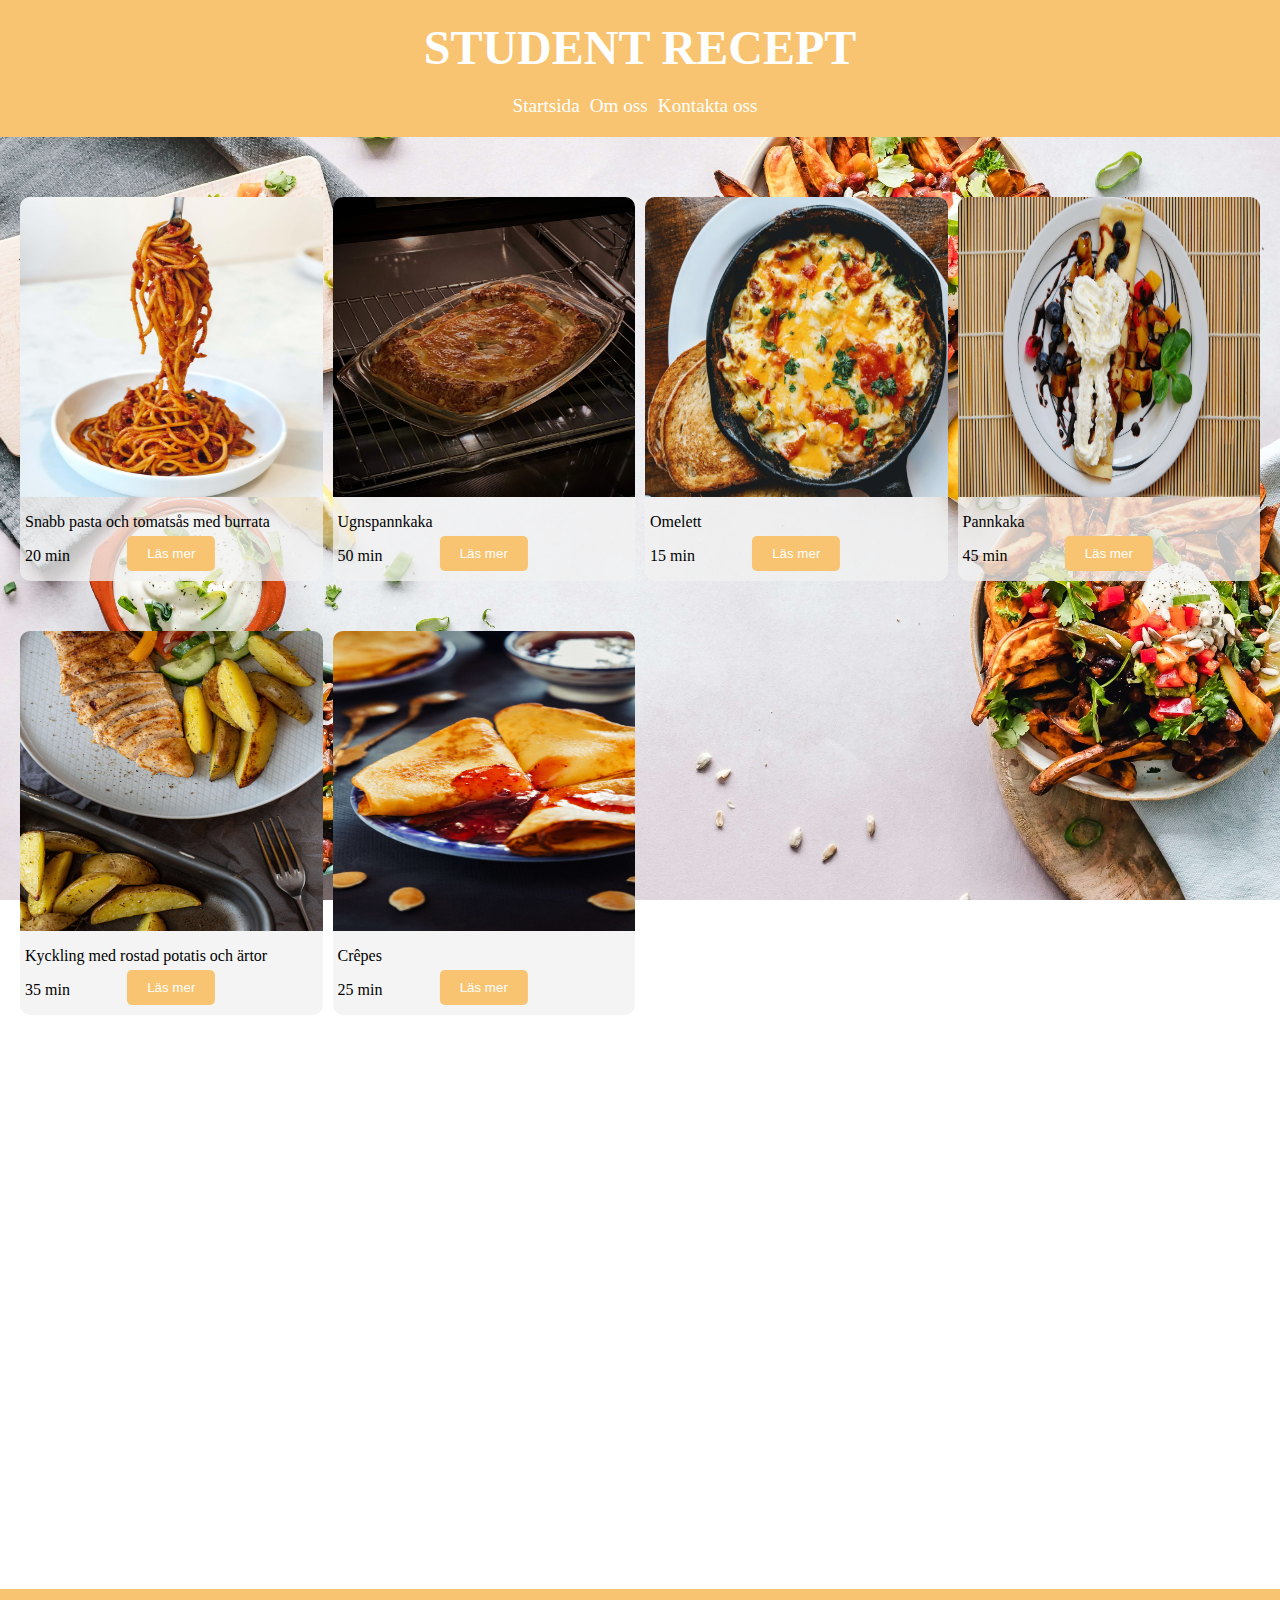
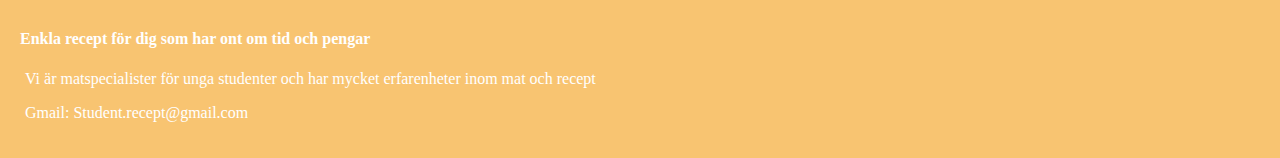
==== index.html @ c69ad209 "hemsida" ====
<!DOCTYPE html>
<html lang="sv">


<head>
    <meta charset="UTF-8">
    <meta name="viewport" content="width=device-width, initial-scale=1.0">
    <meta http-equiv="X-UA-Compatible" content="ie=edge">
    <title>Kokbok för studenter</title>
    <link rel="stylesheet" href="startsida.css">
</head>


<body>
    <header>
        <h1>STUDENT RECEPT</h1>
        <nav>
            <ul class="nav">
                <li class="startsida"><a href="/index.html">Startsida</a></li>
                <li class="nav"><a onclick="scrollToElement('target-element')" href="#om-oss" id="om-oss-link">Om oss</a></li>
                <li class="nav"><a onclick="scrollToElement('target-element')" href="#kontakta-oss">Kontakta oss</a></li>
            </ul>
        </nav>
    </header>

    <button id="TopButton" class="topbutton" onclick="scrollToTop()">^</button>

    <main>
        <div class="card">
            <div class="recept">
                <img src="/bilder/pannkaka.jpg" alt="" height="300" width="300">
                <a href="/pages/pannkaka"><button class="button__mer">Läs mer</button></a>
                <p>Pannkaka</p>
                <p>45 min</p>
            </div>

            <div class="recept">
                <img src="/bilder/ugnspannkaka.jpg" alt="" height="300" width="300">
                <a href="/pages/ungspannkaka"><button class="button__mer">Läs mer</button></a>
                <p>Ugnspannkaka</p>
                <p>50 min</p>
            </div>

            <div class="recept">
                <img src="/bilder/crepes.jpg" alt="" height="300" width="300">
                <a href="/pages/crepes"><button class="button__mer">Läs mer</button></a>
                <p>Crêpes</p>
                <p>25 min</p>
            </div>

            <div class="recept">

                <img src="/bilder/pasta.jpg" alt="" height="300" width="300">
                <a href="/pages/pasta"><button class="button__mer">Läs mer</button></a>
                <p>Snabb pasta och tomatsås med burrata</p>
                <p>20 min</p>
            </div>

            <div class="recept">
                <img src="/bilder/omelett.jpg" alt="" height="300" width="300">
                <a href="/pages/omelett"><button class="button__mer">Läs mer</button></a>
                <p>Omelett</p>
                <p>15 min</p>
            </div>

            <div class="recept">
                <img src="/bilder/Kyckling.jpg" alt="" height="300" width="300">
                <a href="/pages/kyckling"><button class="button__mer">Läs mer</button></a>
                <p>Kyckling med rostad potatis och ärtor</p>
                <p>35 min</p>
            </div>
        </div>
    </main>

    <footer>
        <h4>Enkla recept för dig som har ont om tid och pengar</h4>
        <p id="target-element" class="footer">Vi är matspecialister för unga studenter och har mycket erfarenheter inom mat och recept</p>
        <p id="target-element" class="footer">Gmail: Student.recept@gmail.com</p>
    </footer>
    <script src="/js/script.js"></script>
</body>
</html>
---- startsida.css ----
*,
*::before,
*::after{
    box-sizing: border-box;
}

/*  FIX FÖR MONICA */
#monica-content-root {
    display: none;
}

body {
    margin: 0;
    background-image: url(/bilder/bakgrund.jpg);
    background-size: cover;
    background-attachment: fixed;
}

/* För att göra layouten responsiv */
@media only screen and (max-width: 600px) {
    body {
        font-size: 20px;
        background-size: cover;
        background-attachment: fixed;
    }

    h1{
        left: 50px;
    }

    .nav{
        display: grid;
        justify-content: center;
    }
}

/* Header-styling */
header {
    background-color: #F8C471;
    color: #fff;
    padding: 20px;
    text-align: center;
}

.topbutton {
    position: fixed;
    bottom: 20px;
    right: 20px;
    display: none;
}

h1 {
    margin: 0;
    padding: 0;
    font-size: 3rem;
    display: flex;
    justify-content: center;
}

nav ul {
    list-style: none;
    padding: 0;
    display: flex;
    justify-content: center;
    margin-top: 20px;
    text-align: center;
}
nav li{
    display:block;
    float:left;
    margin-right:10px;
}

nav ul div {
    margin-right: 20px;
}


nav ul li a {
    color: #fff;
    text-decoration: none;
    font-size: 1.2rem;
}

a {
    text-decoration: none;
    color: black;
}

li{
    margin-right: 50px;
}

/* Main-styling */
main {
    display: flex;
    flex-wrap: wrap;
    justify-content: space-around;
    margin-top: 40px;
    padding: 20px;
}

ul {
    list-style: none;
    padding: 0;
    margin: 0;
    display: flex;
    flex-wrap: wrap;
    justify-content: space-around;
    width: 100%;
    background-repeat: no-repeat;
    background-size: cover;
}

p{
    margin-left: 5px;
}

div {
    width: 45%;
    margin-bottom: 40px;
    position: relative;
}

.card{
    width: 100vw;
    display: grid;
    grid-template-columns: repeat(auto-fit, minmax(300px, 1fr));
    gap: 10px;
    grid-template-rows: 1fr 1fr 1fr;
}

.recept img {
    display: block;
    width: 100%;
    border-top-left-radius: 10px;
    border-top-right-radius: 10px;
}

.recept {
    width: 100%;
    background-color: #f1f1f1c5;
    border-radius: 10px;
    float: left;
}

.recept:first-of-type,
.recept:only-of-type,
.table__middleleft:last-of-type {
    border-radius: 10px;
}

.button__mer {
    position: absolute;
    bottom: 10px;
    left: 50%;
    transform: translateX(-50%);
    background-color: #F8C471;
    color: #fff;
    border: none;
    padding: 10px 20px;
    border-radius: 5px;
    cursor: pointer;
}

.button__mer:hover{
    background-color: #78623f;
}

/* Footer-styling */
footer {
    background-color: #F8C471;
    color: #fff;
    text-align: left;
    padding: 20px;
    margin-top: 40px;
}
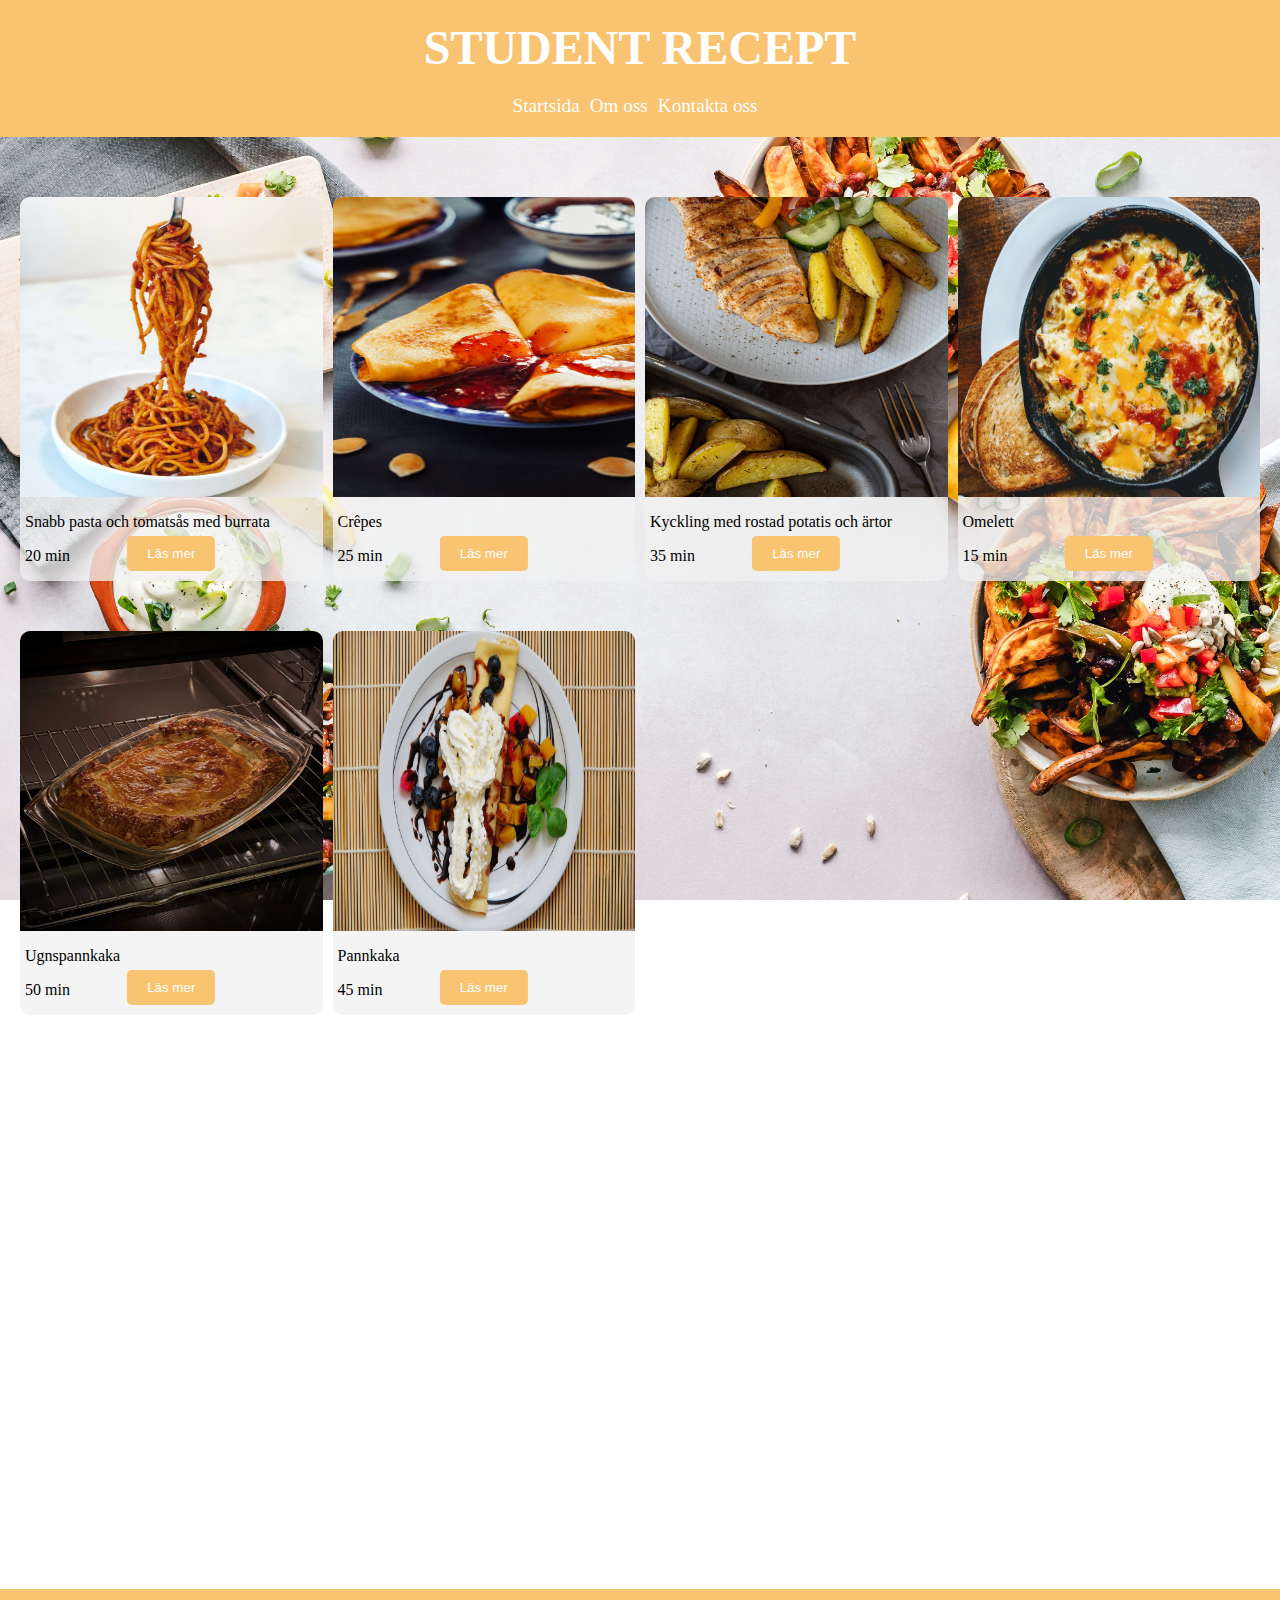
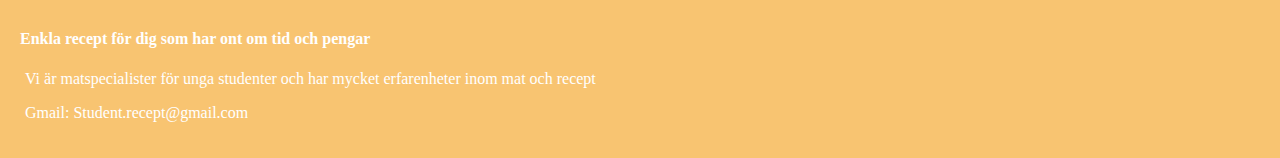
==== commit a7df862d: "bild fix" ====
--- a/index.html
+++ b/index.html
@@ -28,44 +28,44 @@
     <main>
         <div class="card">
             <div class="recept">
-                <img src="/bilder/pannkaka.jpg" alt="" height="300" width="300">
-                <a href="/pages/pannkaka"><button class="button__mer">Läs mer</button></a>
+                <img src="../bilder/pannkaka.jpg" alt="" height="300" width="300">
+                <a href="./pages/pannkaka"><button class="button__mer">Läs mer</button></a>
                 <p>Pannkaka</p>
                 <p>45 min</p>
             </div>
 
             <div class="recept">
-                <img src="/bilder/ugnspannkaka.jpg" alt="" height="300" width="300">
-                <a href="/pages/ungspannkaka"><button class="button__mer">Läs mer</button></a>
+                <img src="../bilder/ugnspannkaka.jpg" alt="" height="300" width="300">
+                <a href="./pages/ungspannkaka"><button class="button__mer">Läs mer</button></a>
                 <p>Ugnspannkaka</p>
                 <p>50 min</p>
             </div>
 
             <div class="recept">
-                <img src="/bilder/crepes.jpg" alt="" height="300" width="300">
-                <a href="/pages/crepes"><button class="button__mer">Läs mer</button></a>
+                <img src="../bilder/crepes.jpg" alt="" height="300" width="300">
+                <a href="./pages/crepes"><button class="button__mer">Läs mer</button></a>
                 <p>Crêpes</p>
                 <p>25 min</p>
             </div>
 
             <div class="recept">
 
-                <img src="/bilder/pasta.jpg" alt="" height="300" width="300">
-                <a href="/pages/pasta"><button class="button__mer">Läs mer</button></a>
+                <img src="../bilder/pasta.jpg" alt="" height="300" width="300">
+                <a href="./pages/pasta"><button class="button__mer">Läs mer</button></a>
                 <p>Snabb pasta och tomatsås med burrata</p>
                 <p>20 min</p>
             </div>
 
             <div class="recept">
-                <img src="/bilder/omelett.jpg" alt="" height="300" width="300">
-                <a href="/pages/omelett"><button class="button__mer">Läs mer</button></a>
+                <img src="../bilder/omelett.jpg" alt="" height="300" width="300">
+                <a href="./pages/omelett"><button class="button__mer">Läs mer</button></a>
                 <p>Omelett</p>
                 <p>15 min</p>
             </div>
 
             <div class="recept">
-                <img src="/bilder/Kyckling.jpg" alt="" height="300" width="300">
-                <a href="/pages/kyckling"><button class="button__mer">Läs mer</button></a>
+                <img src="../bilder/Kyckling.jpg" alt="" height="300" width="300">
+                <a href="./pages/kyckling"><button class="button__mer">Läs mer</button></a>
                 <p>Kyckling med rostad potatis och ärtor</p>
                 <p>35 min</p>
             </div>
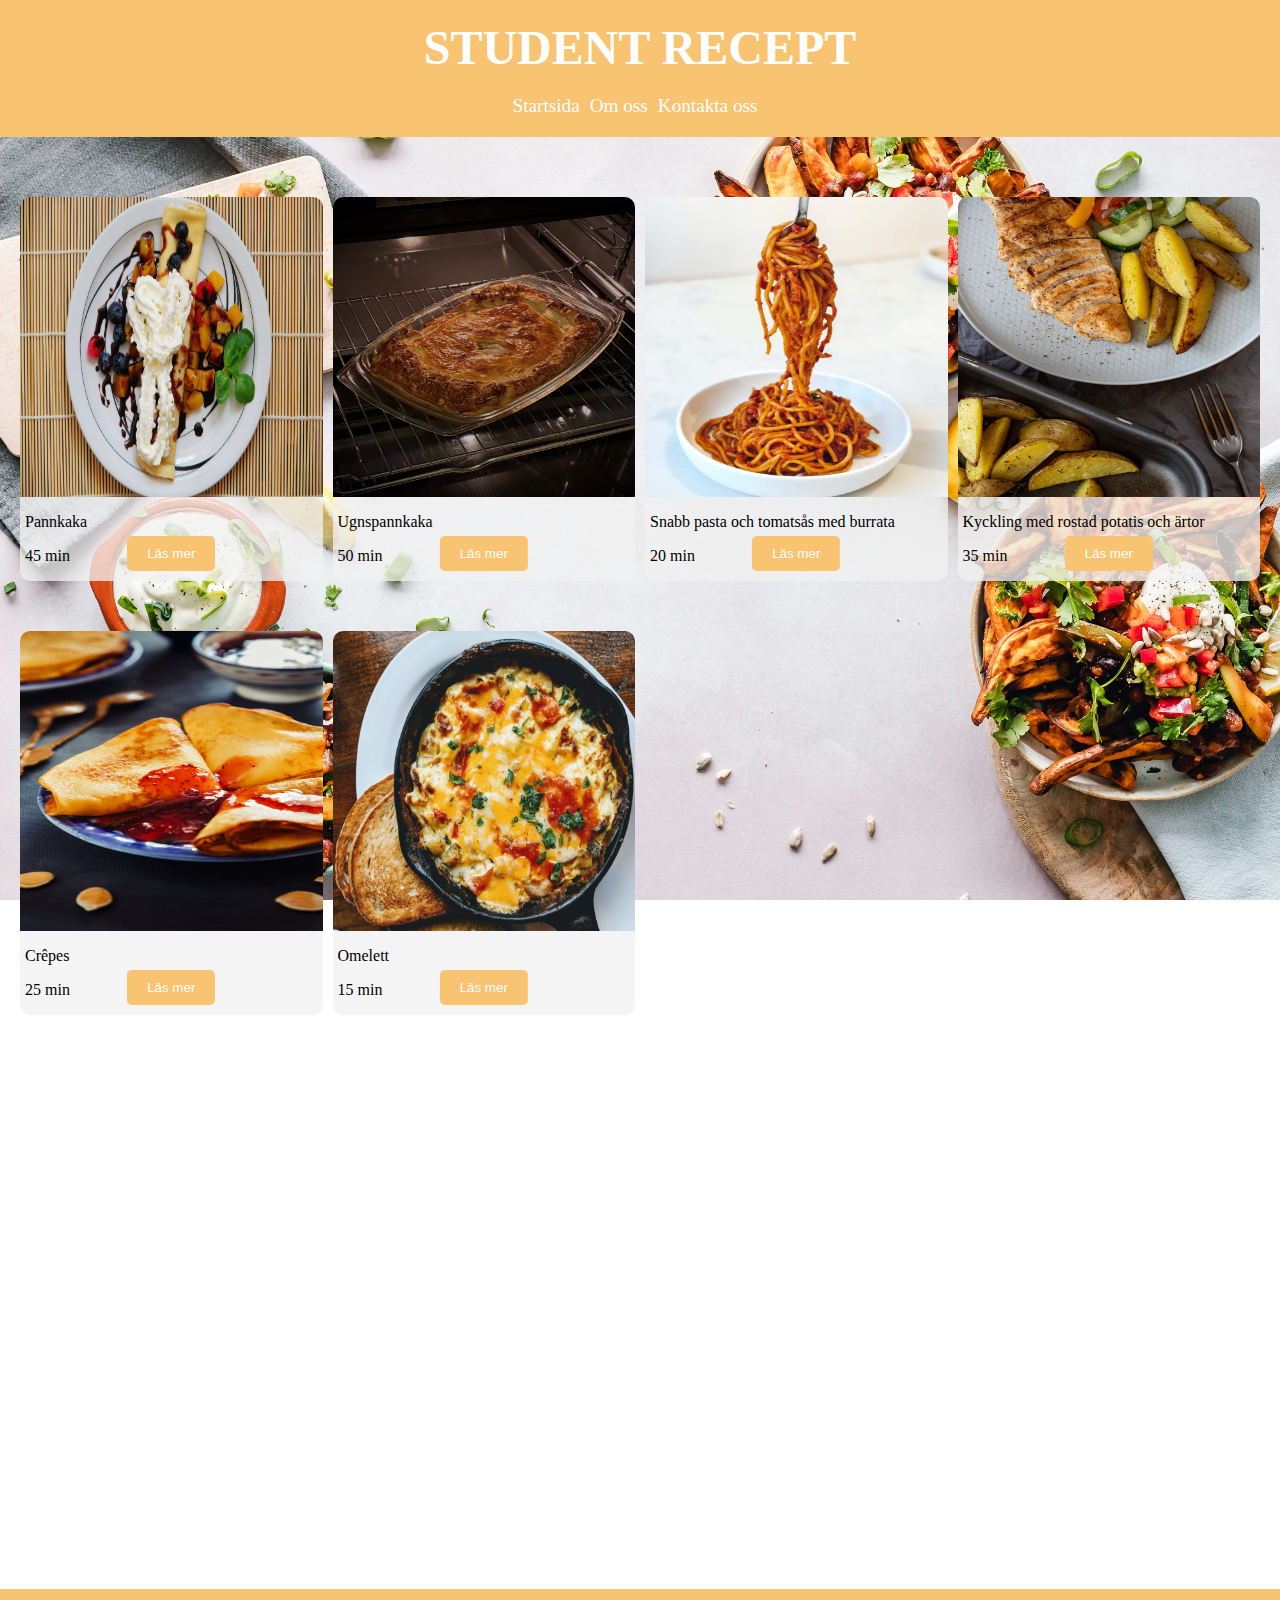
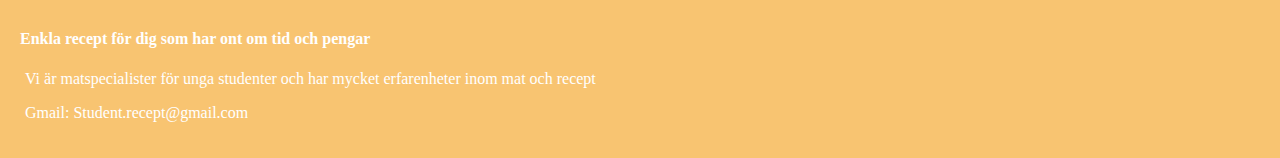
==== commit 86367017: "Update index.html" ====
--- a/index.html
+++ b/index.html
@@ -28,21 +28,21 @@
     <main>
         <div class="card">
             <div class="recept">
-                <img src="../bilder/pannkaka.jpg" alt="" height="300" width="300">
+                <img src="./bilder/pannkaka.jpg" alt="" height="300" width="300">
                 <a href="./pages/pannkaka"><button class="button__mer">Läs mer</button></a>
                 <p>Pannkaka</p>
                 <p>45 min</p>
             </div>
 
             <div class="recept">
-                <img src="../bilder/ugnspannkaka.jpg" alt="" height="300" width="300">
+                <img src="./bilder/ugnspannkaka.jpg" alt="" height="300" width="300">
                 <a href="./pages/ungspannkaka"><button class="button__mer">Läs mer</button></a>
                 <p>Ugnspannkaka</p>
                 <p>50 min</p>
             </div>
 
             <div class="recept">
-                <img src="../bilder/crepes.jpg" alt="" height="300" width="300">
+                <img src="./bilder/crepes.jpg" alt="" height="300" width="300">
                 <a href="./pages/crepes"><button class="button__mer">Läs mer</button></a>
                 <p>Crêpes</p>
                 <p>25 min</p>
@@ -50,21 +50,21 @@
 
             <div class="recept">
 
-                <img src="../bilder/pasta.jpg" alt="" height="300" width="300">
+                <img src="./bilder/pasta.jpg" alt="" height="300" width="300">
                 <a href="./pages/pasta"><button class="button__mer">Läs mer</button></a>
                 <p>Snabb pasta och tomatsås med burrata</p>
                 <p>20 min</p>
             </div>
 
             <div class="recept">
-                <img src="../bilder/omelett.jpg" alt="" height="300" width="300">
+                <img src="./bilder/omelett.jpg" alt="" height="300" width="300">
                 <a href="./pages/omelett"><button class="button__mer">Läs mer</button></a>
                 <p>Omelett</p>
                 <p>15 min</p>
             </div>
 
             <div class="recept">
-                <img src="../bilder/Kyckling.jpg" alt="" height="300" width="300">
+                <img src="./bilder/Kyckling.jpg" alt="" height="300" width="300">
                 <a href="./pages/kyckling"><button class="button__mer">Läs mer</button></a>
                 <p>Kyckling med rostad potatis och ärtor</p>
                 <p>35 min</p>
@@ -79,4 +79,4 @@
     </footer>
     <script src="/js/script.js"></script>
 </body>
-</html>+</html>
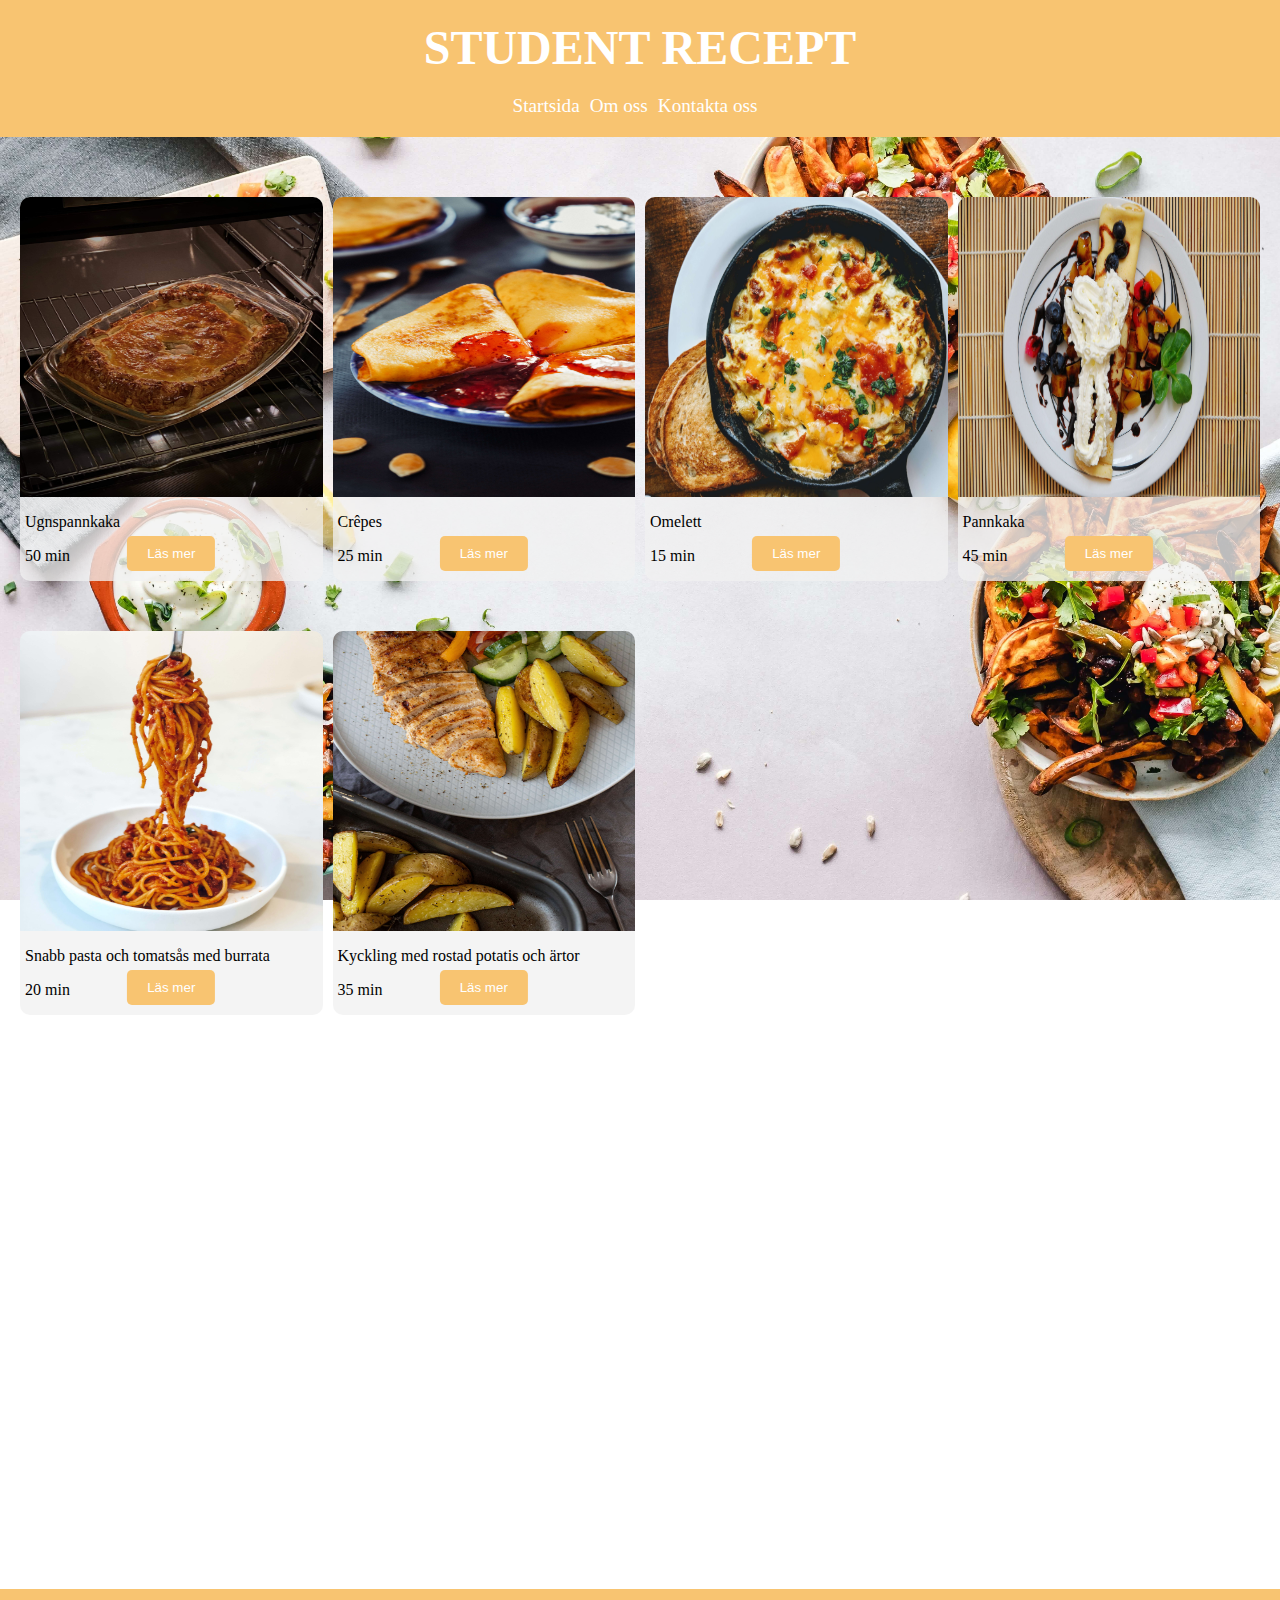
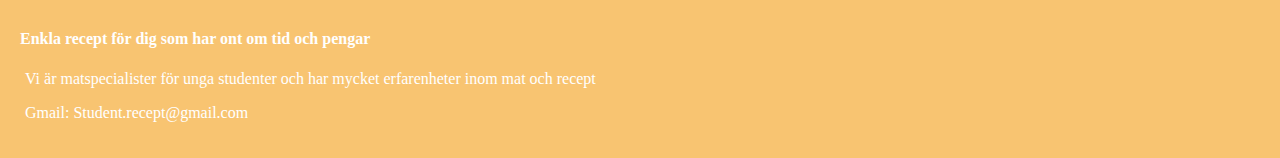
==== commit e1612e65: "nytt" ====
--- a/index.html
+++ b/index.html
@@ -64,7 +64,7 @@
             </div>
 
             <div class="recept">
-                <img src="./bilder/Kyckling.jpg" alt="" height="300" width="300">
+                <img src="../bilder/Kyckling.jpg" alt="" height="300" width="300">
                 <a href="./pages/kyckling"><button class="button__mer">Läs mer</button></a>
                 <p>Kyckling med rostad potatis och ärtor</p>
                 <p>35 min</p>
@@ -77,6 +77,6 @@
         <p id="target-element" class="footer">Vi är matspecialister för unga studenter och har mycket erfarenheter inom mat och recept</p>
         <p id="target-element" class="footer">Gmail: Student.recept@gmail.com</p>
     </footer>
-    <script src="/js/script.js"></script>
+    <script src="./js/script.js"></script>
 </body>
-</html>
+</html>--- a/startsida.css
+++ b/startsida.css
@@ -11,7 +11,7 @@
 
 body {
     margin: 0;
-    background-image: url(/bilder/bakgrund.jpg);
+    background-image: url(./bilder/bakgrund.jpg);
     background-size: cover;
     background-attachment: fixed;
 }
@@ -174,4 +174,4 @@
     text-align: left;
     padding: 20px;
     margin-top: 40px;
-}+}
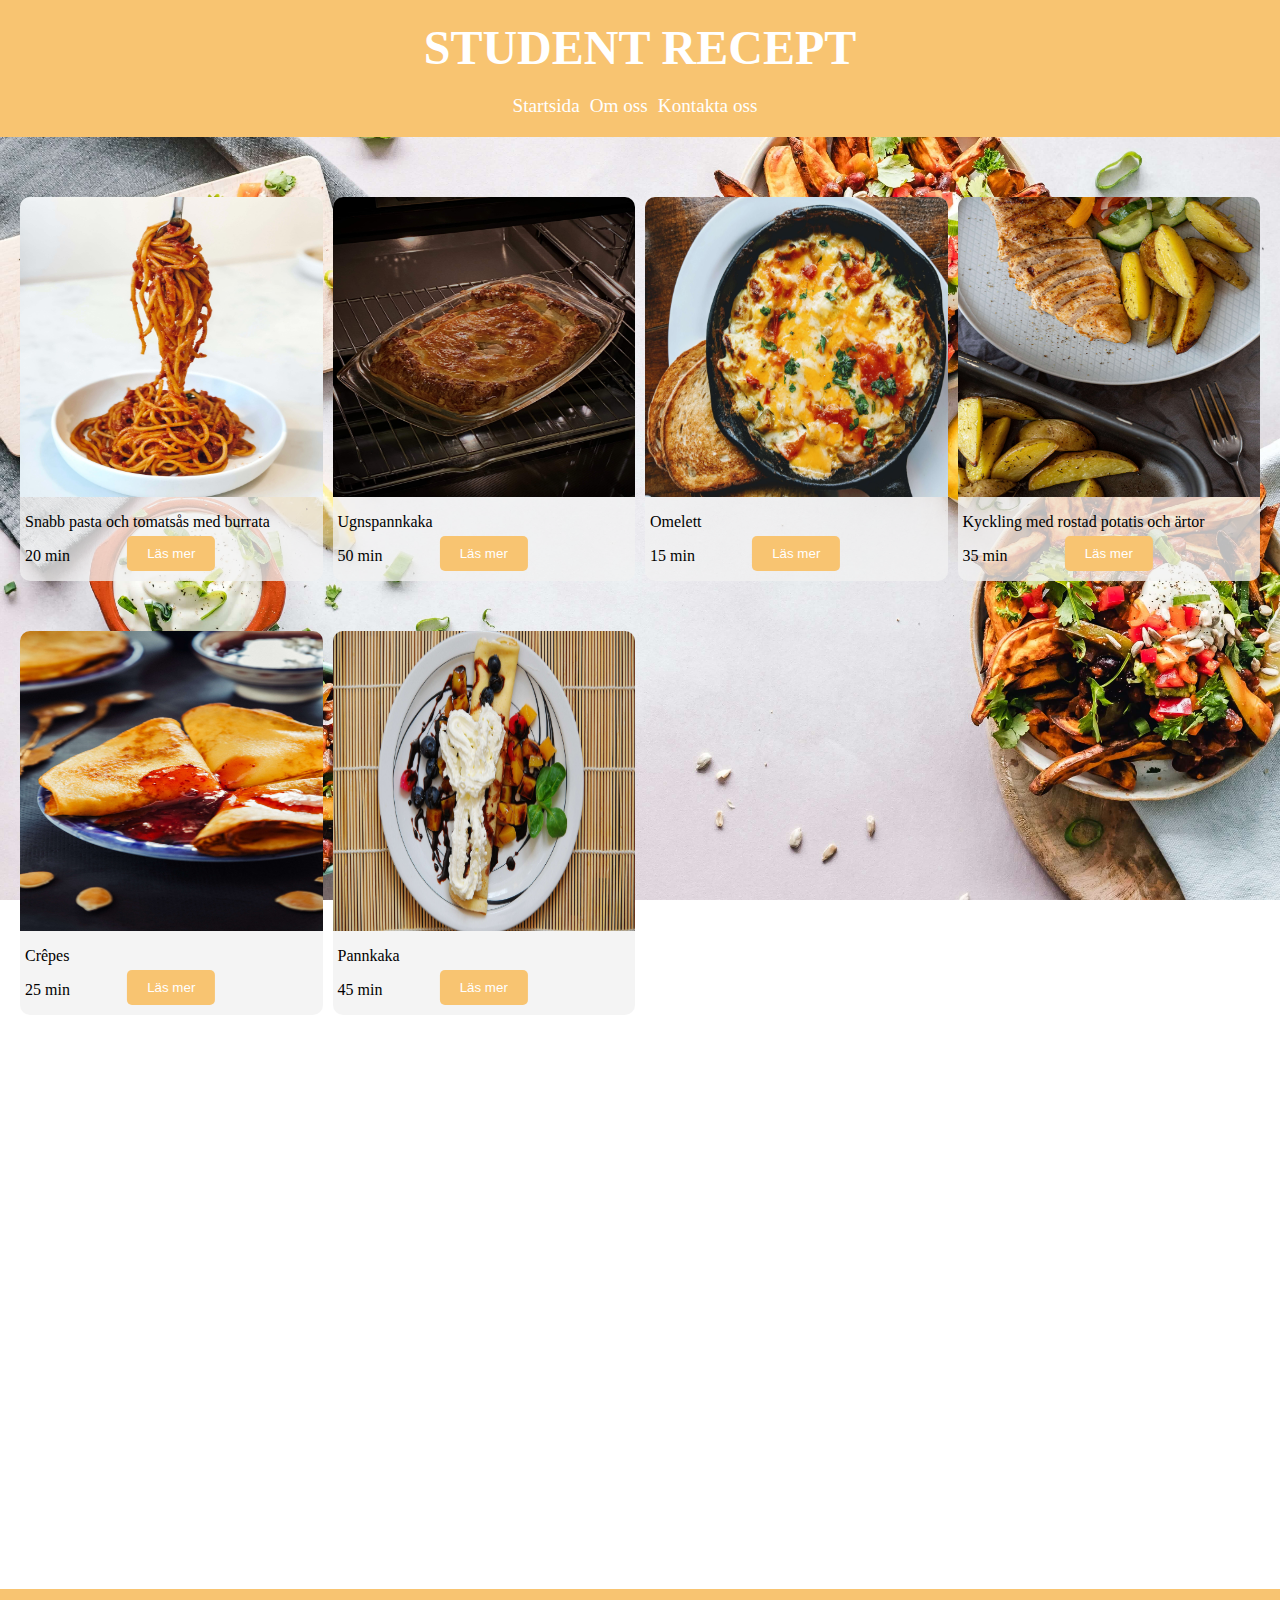
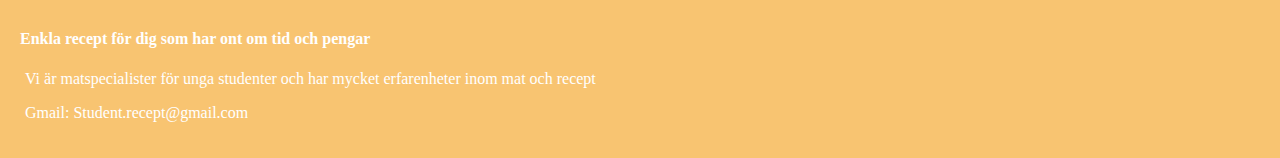
==== commit 17221786: "Merge branch 'main' of https://github.com/Kassim10/Slutprojekt" ====
--- a/index.html
+++ b/index.html
@@ -64,7 +64,7 @@
             </div>
 
             <div class="recept">
-                <img src="../bilder/Kyckling.jpg" alt="" height="300" width="300">
+                <img src="./bilder/Kyckling.jpg" alt="" height="300" width="300">
                 <a href="./pages/kyckling"><button class="button__mer">Läs mer</button></a>
                 <p>Kyckling med rostad potatis och ärtor</p>
                 <p>35 min</p>
@@ -79,4 +79,4 @@
     </footer>
     <script src="./js/script.js"></script>
 </body>
-</html>+</html>
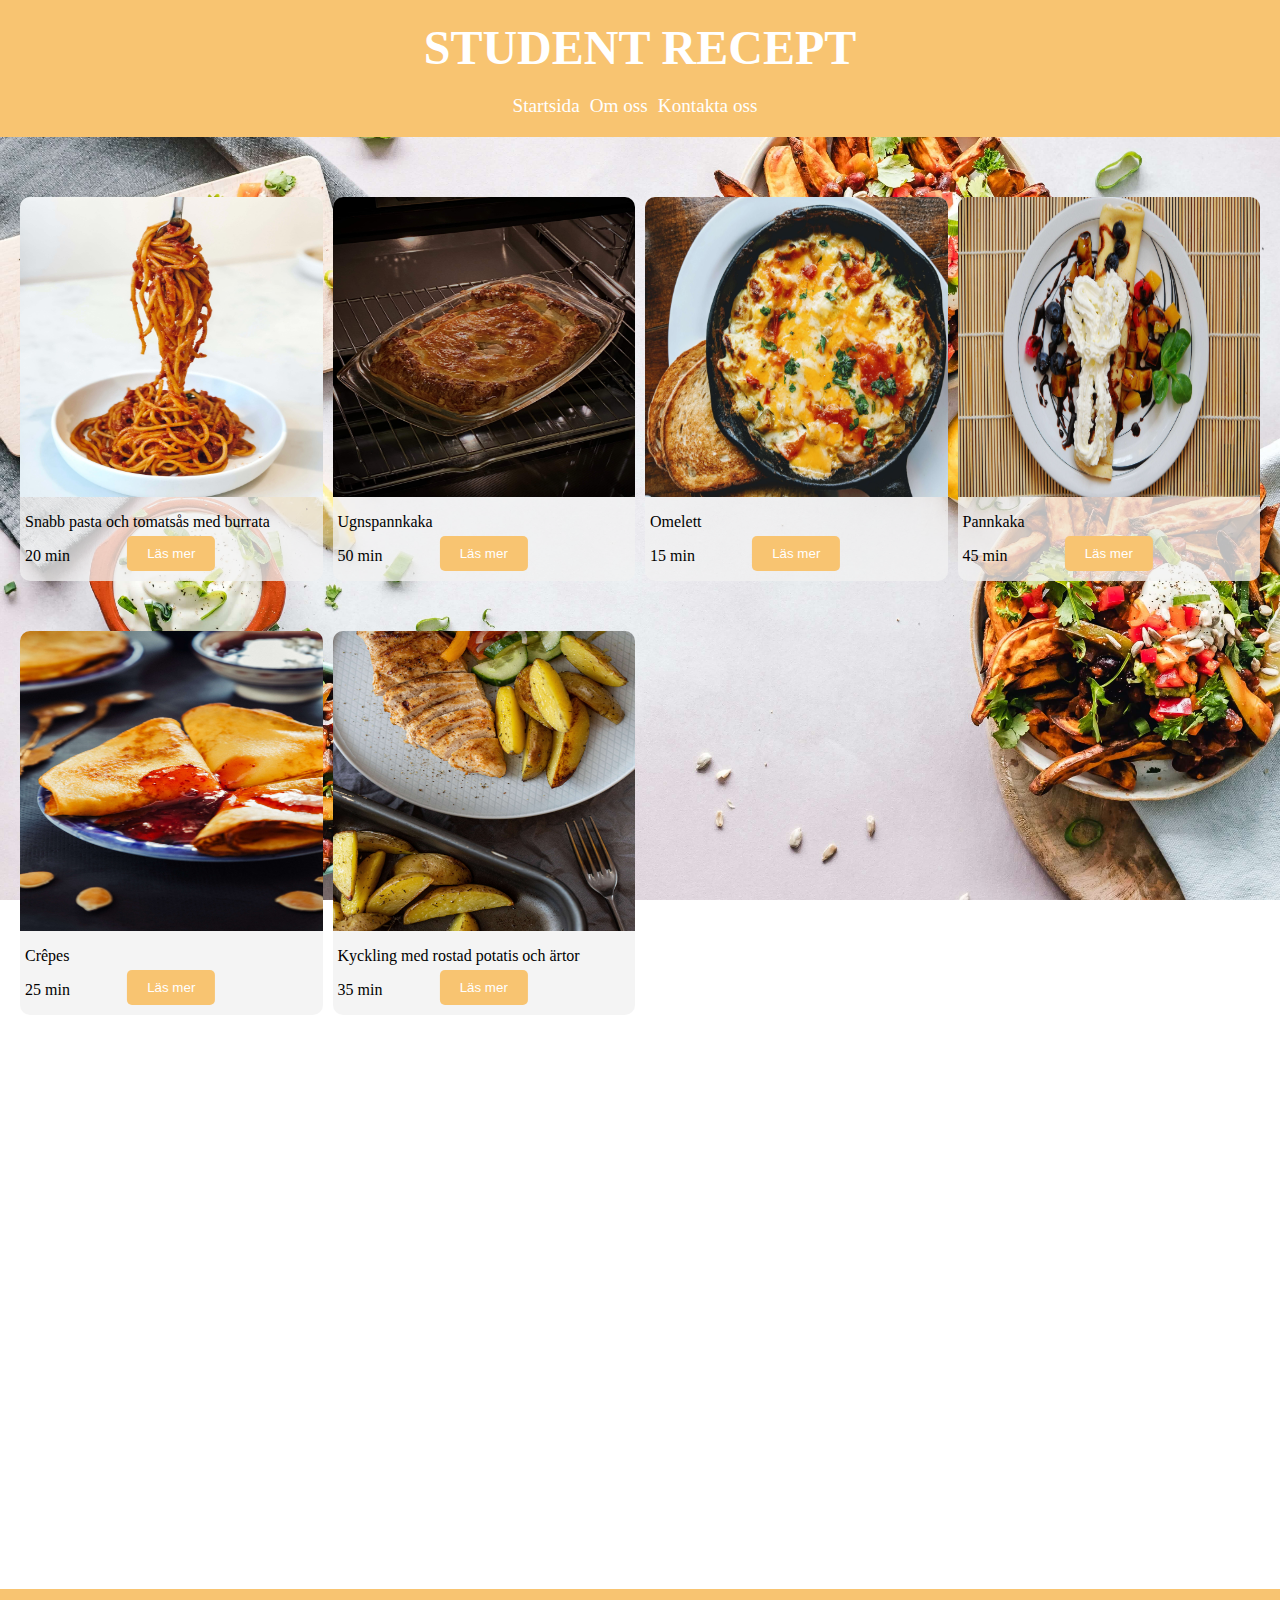
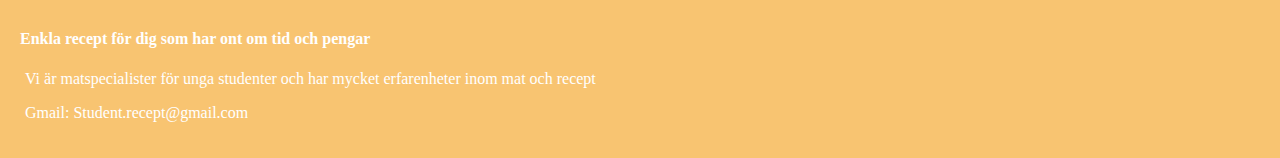
==== commit 8904464a: "dotted" ====
--- a/index.html
+++ b/index.html
@@ -16,7 +16,7 @@
         <h1>STUDENT RECEPT</h1>
         <nav>
             <ul class="nav">
-                <li class="startsida"><a href="/index.html">Startsida</a></li>
+                <li class="startsida"><a href="./index.html">Startsida</a></li>
                 <li class="nav"><a onclick="scrollToElement('target-element')" href="#om-oss" id="om-oss-link">Om oss</a></li>
                 <li class="nav"><a onclick="scrollToElement('target-element')" href="#kontakta-oss">Kontakta oss</a></li>
             </ul>
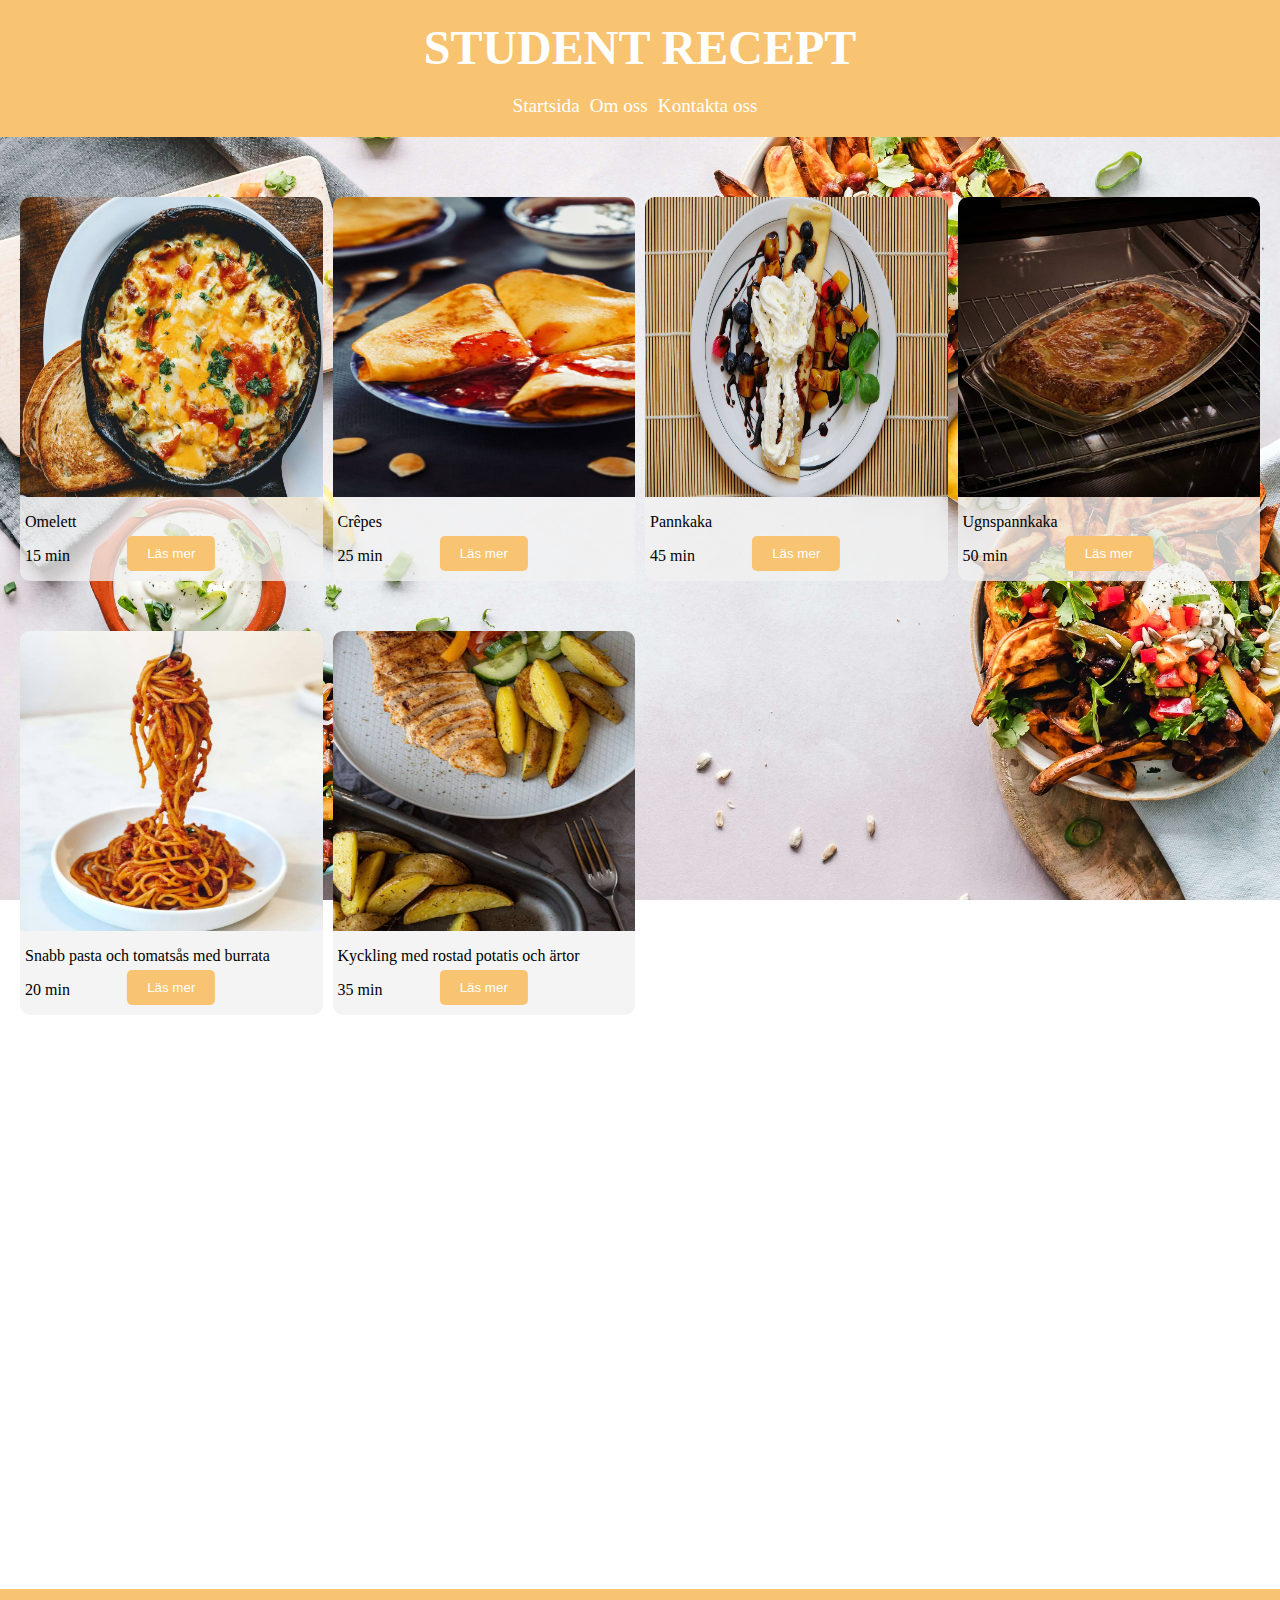
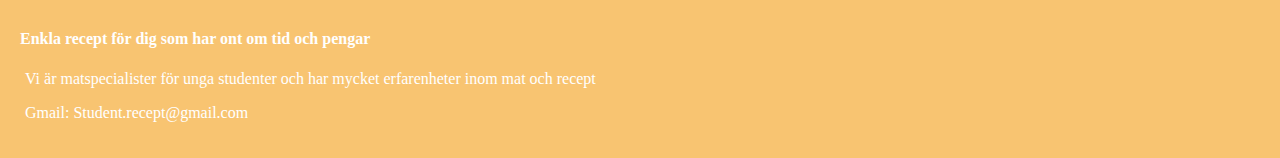
==== commit 3225ea2c: "bilder" ====
--- a/index.html
+++ b/index.html
@@ -28,21 +28,21 @@
     <main>
         <div class="card">
             <div class="recept">
-                <img src="./bilder/pannkaka.jpg" alt="" height="300" width="300">
+                <img src="./bilder/pannkaka-liten.jpg" alt="" height="300" width="300">
                 <a href="./pages/pannkaka"><button class="button__mer">Läs mer</button></a>
                 <p>Pannkaka</p>
                 <p>45 min</p>
             </div>
 
             <div class="recept">
-                <img src="./bilder/ugnspannkaka.jpg" alt="" height="300" width="300">
+                <img src="./bilder/ugnspannkaka-liten.jpg" alt="" height="300" width="300">
                 <a href="./pages/ungspannkaka"><button class="button__mer">Läs mer</button></a>
                 <p>Ugnspannkaka</p>
                 <p>50 min</p>
             </div>
 
             <div class="recept">
-                <img src="./bilder/crepes.jpg" alt="" height="300" width="300">
+                <img src="./bilder/crepes-liten.jpg" alt="" height="300" width="300">
                 <a href="./pages/crepes"><button class="button__mer">Läs mer</button></a>
                 <p>Crêpes</p>
                 <p>25 min</p>
@@ -50,21 +50,21 @@
 
             <div class="recept">
 
-                <img src="./bilder/pasta.jpg" alt="" height="300" width="300">
+                <img src="./bilder/pasta-liten.jpg" alt="" height="300" width="300">
                 <a href="./pages/pasta"><button class="button__mer">Läs mer</button></a>
                 <p>Snabb pasta och tomatsås med burrata</p>
                 <p>20 min</p>
             </div>
 
             <div class="recept">
-                <img src="./bilder/omelett.jpg" alt="" height="300" width="300">
+                <img src="./bilder/omelett-liten.jpg" alt="" height="300" width="300">
                 <a href="./pages/omelett"><button class="button__mer">Läs mer</button></a>
                 <p>Omelett</p>
                 <p>15 min</p>
             </div>
 
             <div class="recept">
-                <img src="./bilder/Kyckling.jpg" alt="" height="300" width="300">
+                <img src="./bilder/Kyckling-liten.jpg" alt="" height="300" width="300">
                 <a href="./pages/kyckling"><button class="button__mer">Läs mer</button></a>
                 <p>Kyckling med rostad potatis och ärtor</p>
                 <p>35 min</p>
--- a/startsida.css
+++ b/startsida.css
@@ -41,6 +41,8 @@
     padding: 20px;
     text-align: center;
 }
+
+
 
 .topbutton {
     position: fixed;
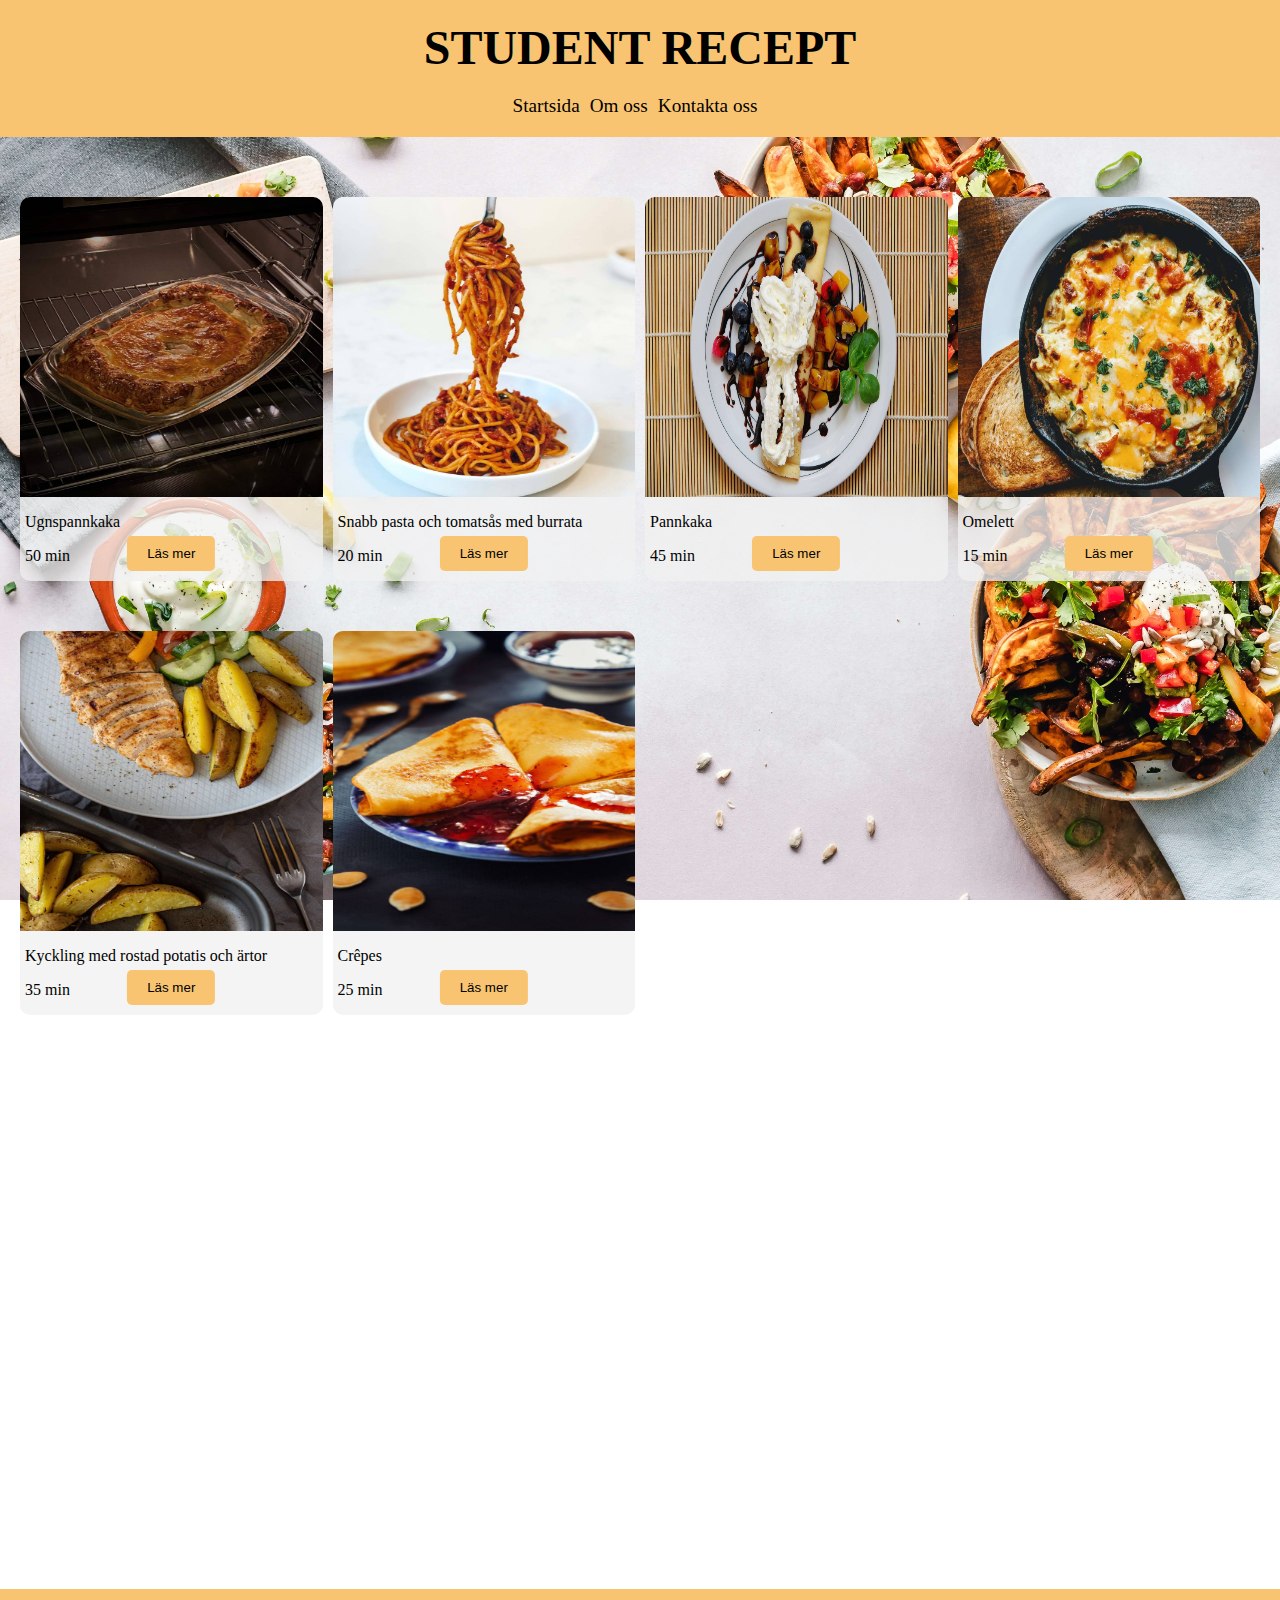
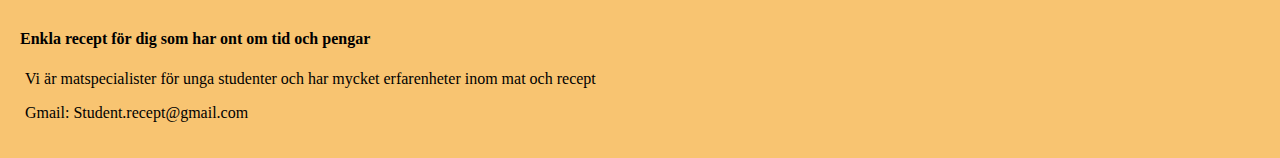
==== commit e20724a1: "meta" ====
--- a/index.html
+++ b/index.html
@@ -3,6 +3,7 @@
 
 
 <head>
+    <meta name="Student Mat" content="Recept för studenter.">
     <meta charset="UTF-8">
     <meta name="viewport" content="width=device-width, initial-scale=1.0">
     <meta http-equiv="X-UA-Compatible" content="ie=edge">
--- a/startsida.css
+++ b/startsida.css
@@ -37,11 +37,10 @@
 /* Header-styling */
 header {
     background-color: #F8C471;
-    color: #fff;
+    color: #000;
     padding: 20px;
     text-align: center;
 }
-
 
 
 .topbutton {
@@ -79,14 +78,14 @@
 
 
 nav ul li a {
-    color: #fff;
+    color: #000;
     text-decoration: none;
     font-size: 1.2rem;
 }
 
 a {
     text-decoration: none;
-    color: black;
+    color: #000;
 }
 
 li{
@@ -158,7 +157,7 @@
     left: 50%;
     transform: translateX(-50%);
     background-color: #F8C471;
-    color: #fff;
+    color: #000;
     border: none;
     padding: 10px 20px;
     border-radius: 5px;
@@ -172,7 +171,7 @@
 /* Footer-styling */
 footer {
     background-color: #F8C471;
-    color: #fff;
+    color: #000;
     text-align: left;
     padding: 20px;
     margin-top: 40px;
